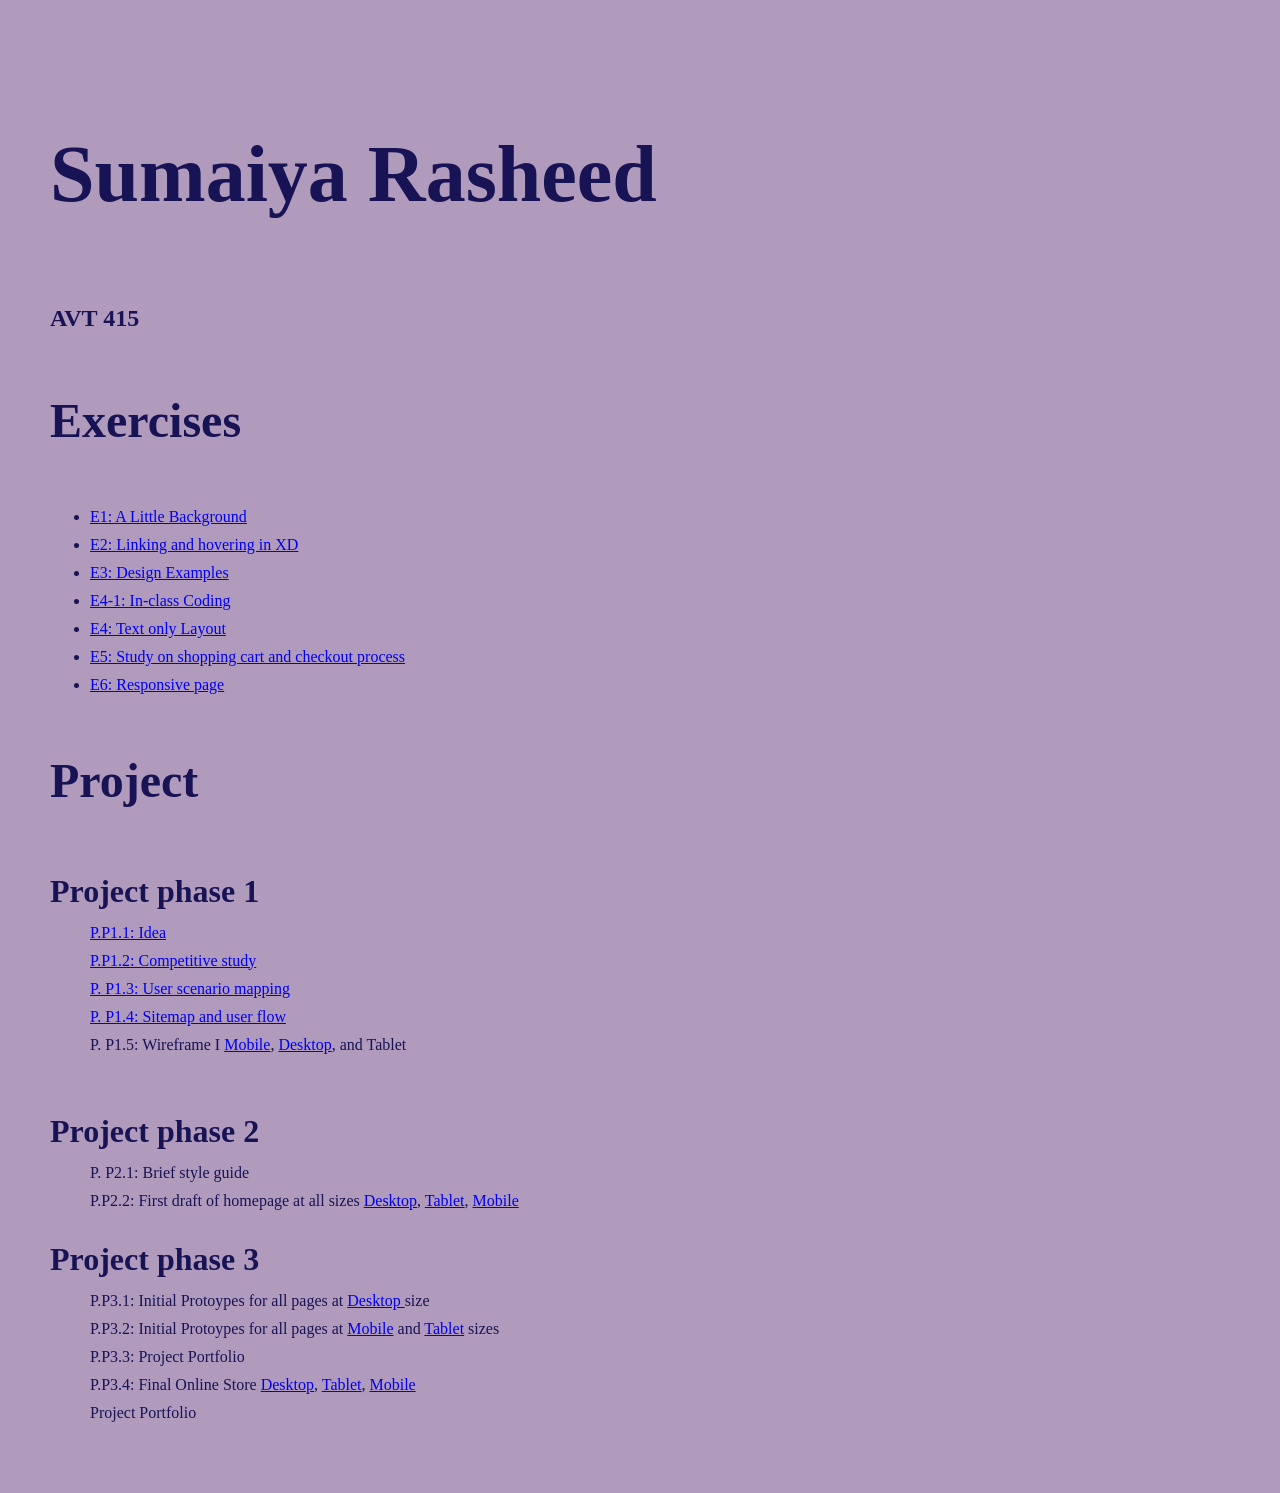
==== index.html @ 2734de24 "Add files via upload" ====
<!doctype html>
<html>
<head>
<meta charset="UTF-8">
<meta name="viewport" content="width=device-width, initial-scale=1.0">
<title>Course work of Sumaiya Rasheed</title>
<link rel="stylesheet" href="css/main.css">
</head>

<body>
<h1>Sumaiya Rasheed</h1>
	<h4>AVT 415</h4>
		<div class="column"><h2>Exercises</h2>
			<ul>
			<li><a href="https://www.figma.com/proto/SxTZbPqr4UMIvLpiRtdLYS/E1%3A-A-little-background?t=hX9mR5JKq9ofvq3g-1" target="_blank">E1: A Little Background</a></li> 
			<li><a href="https://www.figma.com/proto/SxTZbPqr4UMIvLpiRtdLYS/E1%3A-A-little-background?t=hX9mR5JKq9ofvq3g-1" target="_blank">E2: Linking and hovering in XD </a></li>
			<li><a href="https://www.figma.com/proto/jpfZCH3EzS0fYyeRN8XP50/E3%3A-Design-Examples?node-id=2-8&p=f&t=zOTcPVzpUDEDgO4E-0&scaling=contain&content-scaling=fixed&page-id=0%3A1" target="_blank">E3: Design Examples</a></li>
			<li><a href="ex/e4/E4-1- In-class Coding.html">E4-1: In-class Coding</a></li>
			<li><a href="ex/E4- Text only layout.html">E4: Text only Layout</a></li>
			<li><a href="https://www.figma.com/proto/RrvtR3Tm4kFkx5BiHc0UdK/E5%3A-Study-on-shopping-cart-and-checkout-process?node-id=1-2&p=f&t=Th0tTZTuwXaKFxNQ-1&scaling=scale-down&content-scaling=fixed&page-id=0%3A1" target="_blank">E5: Study on shopping cart and checkout process</a><br>
			  </li>
			<li><a href="for_students/index.html">E6: Responsive page</a>&nbsp;</li>
            </ul>
		</div>
		
<h2>Project</h2>
	
			<dl>
			<dt>Project phase 1</dt>
				
			<dd><a href="p_process/ideas.html" >P.P1.1: Idea</a></dd><dd>
			<a href="https://www.figma.com/proto/bF72ke6CYsKykys5XcTyxV/P.-P1.2%3A-Competitive-study?node-id=1-2&p=f&t=Z86DSOqtoH0KCL0Z-1&scaling=contain&content-scaling=fixed&page-id=0%3A1" target="_blank">
			P.P1.2: Competitive study</a></dd>
			<dd><a href="p_process/P. P1.3- User scenario mapping.html">P. P1.3: User scenario mapping</a></dd>
			<dd><a href="https://www.figma.com/proto/D4iFkZWWFhSL4TDz3UuvCN/P.-P1.4%3A-Sitemap-and-user-flow?node-id=1-5&p=f&t=sWCkD3aCrVR9KCwz-1&scaling=contain&content-scaling=fixed&page-id=0%3A1" target="new">P. P1.4: Sitemap and user flow</a></dd>
			<dd>P. P1.5: Wireframe I			  <a href="https://mymasonportal.gmu.edu/webapps/blackboard/content/listContent.jsp?course_id=_533736_1&content_id=_20500696_1#" data-ally-external-id="content:_20500698_1" data-ally-upload-type="RichContent" title="Alternative formats"><a href="https://www.figma.com/proto/JdW0GqUkBTnzb4Kgbnh2HC/P.-P1.5%3A-Wireframe-I?node-id=1-2&p=f&t=WvEDSI0px9ZPKk0a-1&scaling=scale-down&content-scaling=fixed&page-id=0%3A1" target="_blank">Mobile</a>, <a href="https://www.figma.com/proto/kjlUuf0ZVpfLITYPeYXgt7/P.-P1.5%3A-Wireframe-2?node-id=3-2&t=QiXEQPID3mO1zLTH-1&scaling=contain&content-scaling=fixed&page-id=0%3A1" target="_blank">Desktop</a>, and Tablet<br>
			<a href="https://www.figma.com/proto/D4iFkZWWFhSL4TDz3UuvCN/P.-P1.4%3A-Sitemap-and-user-flow?node-id=1-5&p=f&t=sWCkD3aCrVR9KCwz-1&scaling=contain&content-scaling=fixed&page-id=0%3A1" target="new"></a><a href="p_process/P. P1.3- User scenario mapping.html"><br>
			  </a></dd>
			
			</dl>
		
			<dl>
<dt>Project phase 2</dt>
			<dd>P. P2.1: Brief style guide
			</dd>
			<dd>P.P2.2: First draft of homepage at all sizes <a href="#">Desktop</a>, <a href="#"> Tablet</a>, <a href="#"> Mobile</a> </dd>
</dl>
			<dl>
				
<dt>Project phase 3</dt>
			<dd>P.P3.1: Initial Protoypes for all pages at <a href="#">Desktop </a>size </dd>
			<dd>P.P3.2: Initial Protoypes for all pages at <a href="#">Mobile</a> and <a href="#">Tablet</a> sizes</dd>
			<dd>P.P3.3: Project Portfolio</dd>
			<dd>P.P3.4: Final Online Store <a href="#">Desktop</a>, <a href="#"> Tablet</a>, <a href="#"> Mobile</a></dd>
			<dd>Project Portfolio</dd>
</body>
</html>
---- css/main.css ----
@charset "UTF-8";
/* CSS Document */
* {
  box-sizing: border-box;
}
html {font-size: 100%;} /*16px*/

body {
  background-color: #b09bbd;
  color: #181354;
  margin: 0;
  padding: 50px;
  line-height: 1.75;
}
h1 {

  font-size: 5em;
}

h2 {font-size: 3em;

}

h4 {font-size: 1.5em;
margin-top: 0;

}

dt {
	font-size: 2em;
	font-weight: bold;
}
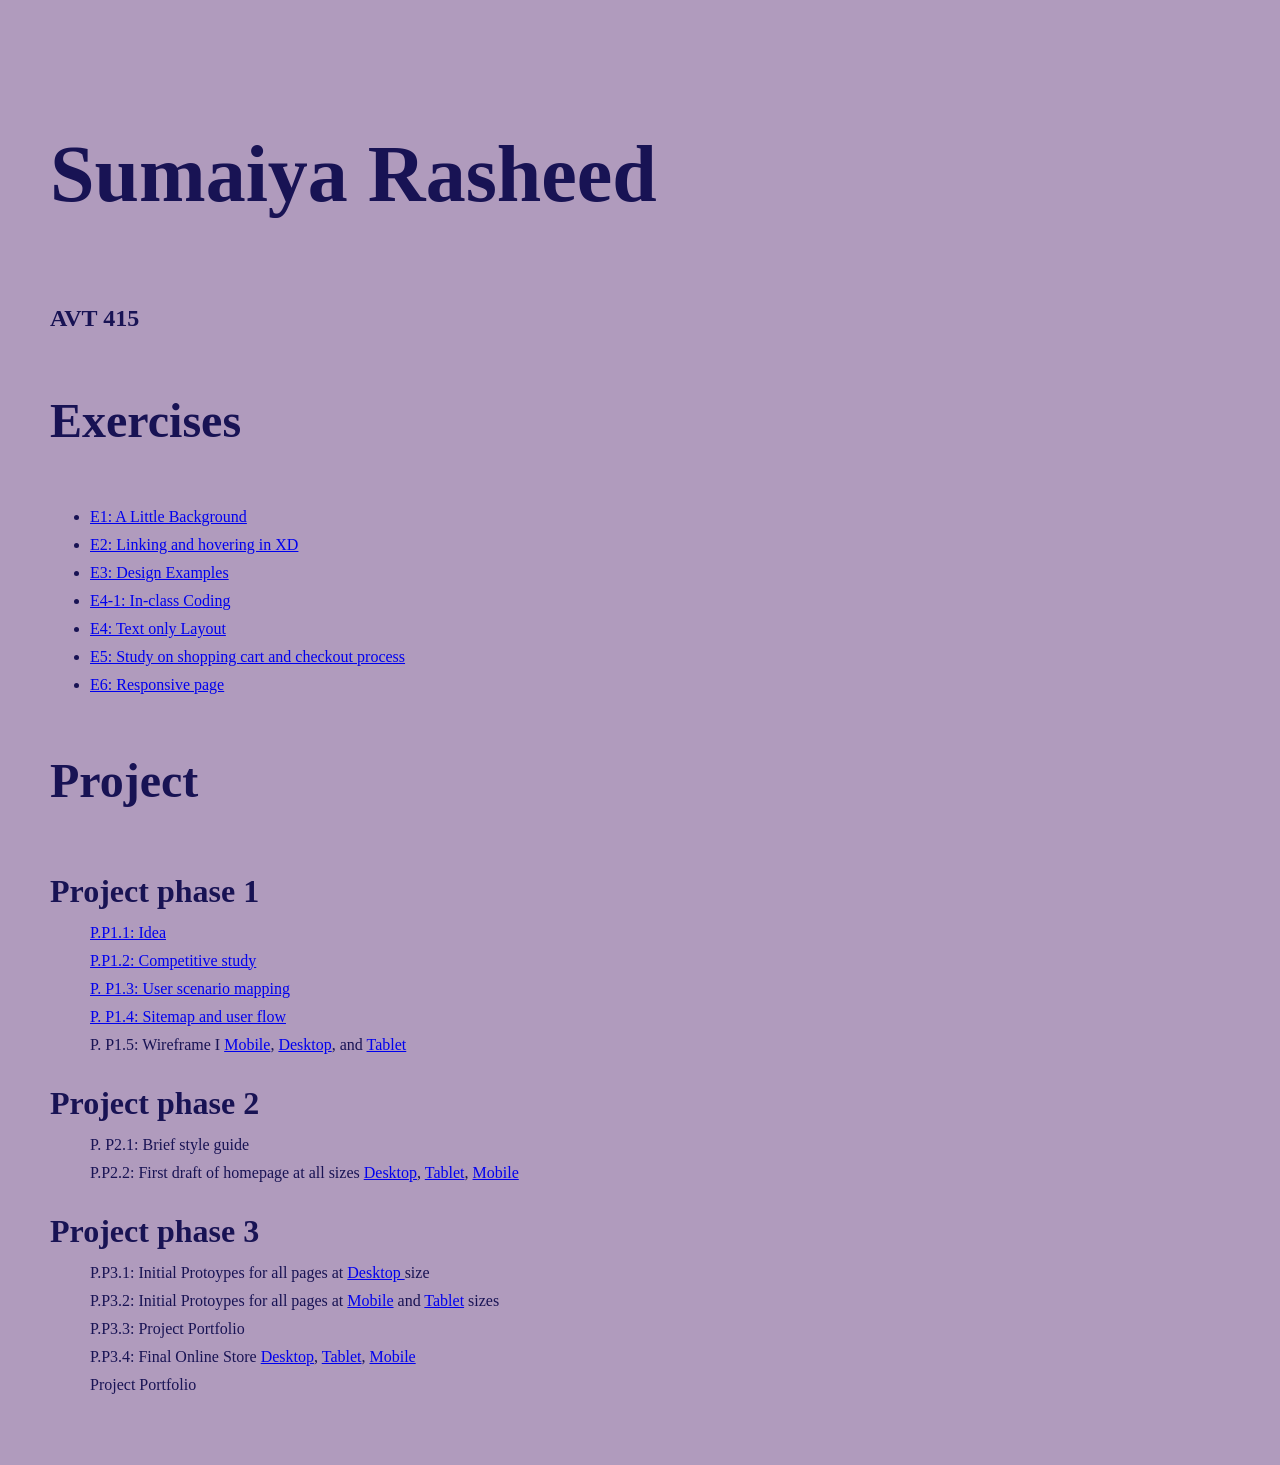
==== commit a4c4bcd0: "Add files via upload" ====
--- a/index.html
+++ b/index.html
@@ -33,8 +33,7 @@
 			P.P1.2: Competitive study</a></dd>
 			<dd><a href="p_process/P. P1.3- User scenario mapping.html">P. P1.3: User scenario mapping</a></dd>
 			<dd><a href="https://www.figma.com/proto/D4iFkZWWFhSL4TDz3UuvCN/P.-P1.4%3A-Sitemap-and-user-flow?node-id=1-5&p=f&t=sWCkD3aCrVR9KCwz-1&scaling=contain&content-scaling=fixed&page-id=0%3A1" target="new">P. P1.4: Sitemap and user flow</a></dd>
-			<dd>P. P1.5: Wireframe I			  <a href="https://mymasonportal.gmu.edu/webapps/blackboard/content/listContent.jsp?course_id=_533736_1&content_id=_20500696_1#" data-ally-external-id="content:_20500698_1" data-ally-upload-type="RichContent" title="Alternative formats"><a href="https://www.figma.com/proto/JdW0GqUkBTnzb4Kgbnh2HC/P.-P1.5%3A-Wireframe-I?node-id=1-2&p=f&t=WvEDSI0px9ZPKk0a-1&scaling=scale-down&content-scaling=fixed&page-id=0%3A1" target="_blank">Mobile</a>, <a href="https://www.figma.com/proto/kjlUuf0ZVpfLITYPeYXgt7/P.-P1.5%3A-Wireframe-2?node-id=3-2&t=QiXEQPID3mO1zLTH-1&scaling=contain&content-scaling=fixed&page-id=0%3A1" target="_blank">Desktop</a>, and Tablet<br>
-			<a href="https://www.figma.com/proto/D4iFkZWWFhSL4TDz3UuvCN/P.-P1.4%3A-Sitemap-and-user-flow?node-id=1-5&p=f&t=sWCkD3aCrVR9KCwz-1&scaling=contain&content-scaling=fixed&page-id=0%3A1" target="new"></a><a href="p_process/P. P1.3- User scenario mapping.html"><br>
+			<dd>P. P1.5: Wireframe I			  <a href="https://mymasonportal.gmu.edu/webapps/blackboard/content/listContent.jsp?course_id=_533736_1&content_id=_20500696_1#" data-ally-external-id="content:_20500698_1" data-ally-upload-type="RichContent" title="Alternative formats"><a href="https://www.figma.com/proto/JdW0GqUkBTnzb4Kgbnh2HC/P.-P1.5%3A-Wireframe-I?node-id=1-2&p=f&t=WvEDSI0px9ZPKk0a-1&scaling=scale-down&content-scaling=fixed&page-id=0%3A1" target="_blank">Mobile</a>, <a href="https://www.figma.com/proto/kjlUuf0ZVpfLITYPeYXgt7/P.-P1.5%3A-Wireframe-2?node-id=3-2&t=QiXEQPID3mO1zLTH-1&scaling=contain&content-scaling=fixed&page-id=0%3A1" target="_blank">Desktop</a>, and <a href="https://www.figma.com/proto/dayEoKnCAM4yelIjQ4cpHG/P.-P1.5%3A-Wireframe-3?node-id=2-5&p=f&t=SCGIk7IMk62nhYAo-1&scaling=scale-down&content-scaling=fixed&page-id=0%3A1" target="_blank">Tablet</a><br>
 			  </a></dd>
 			
 			</dl>
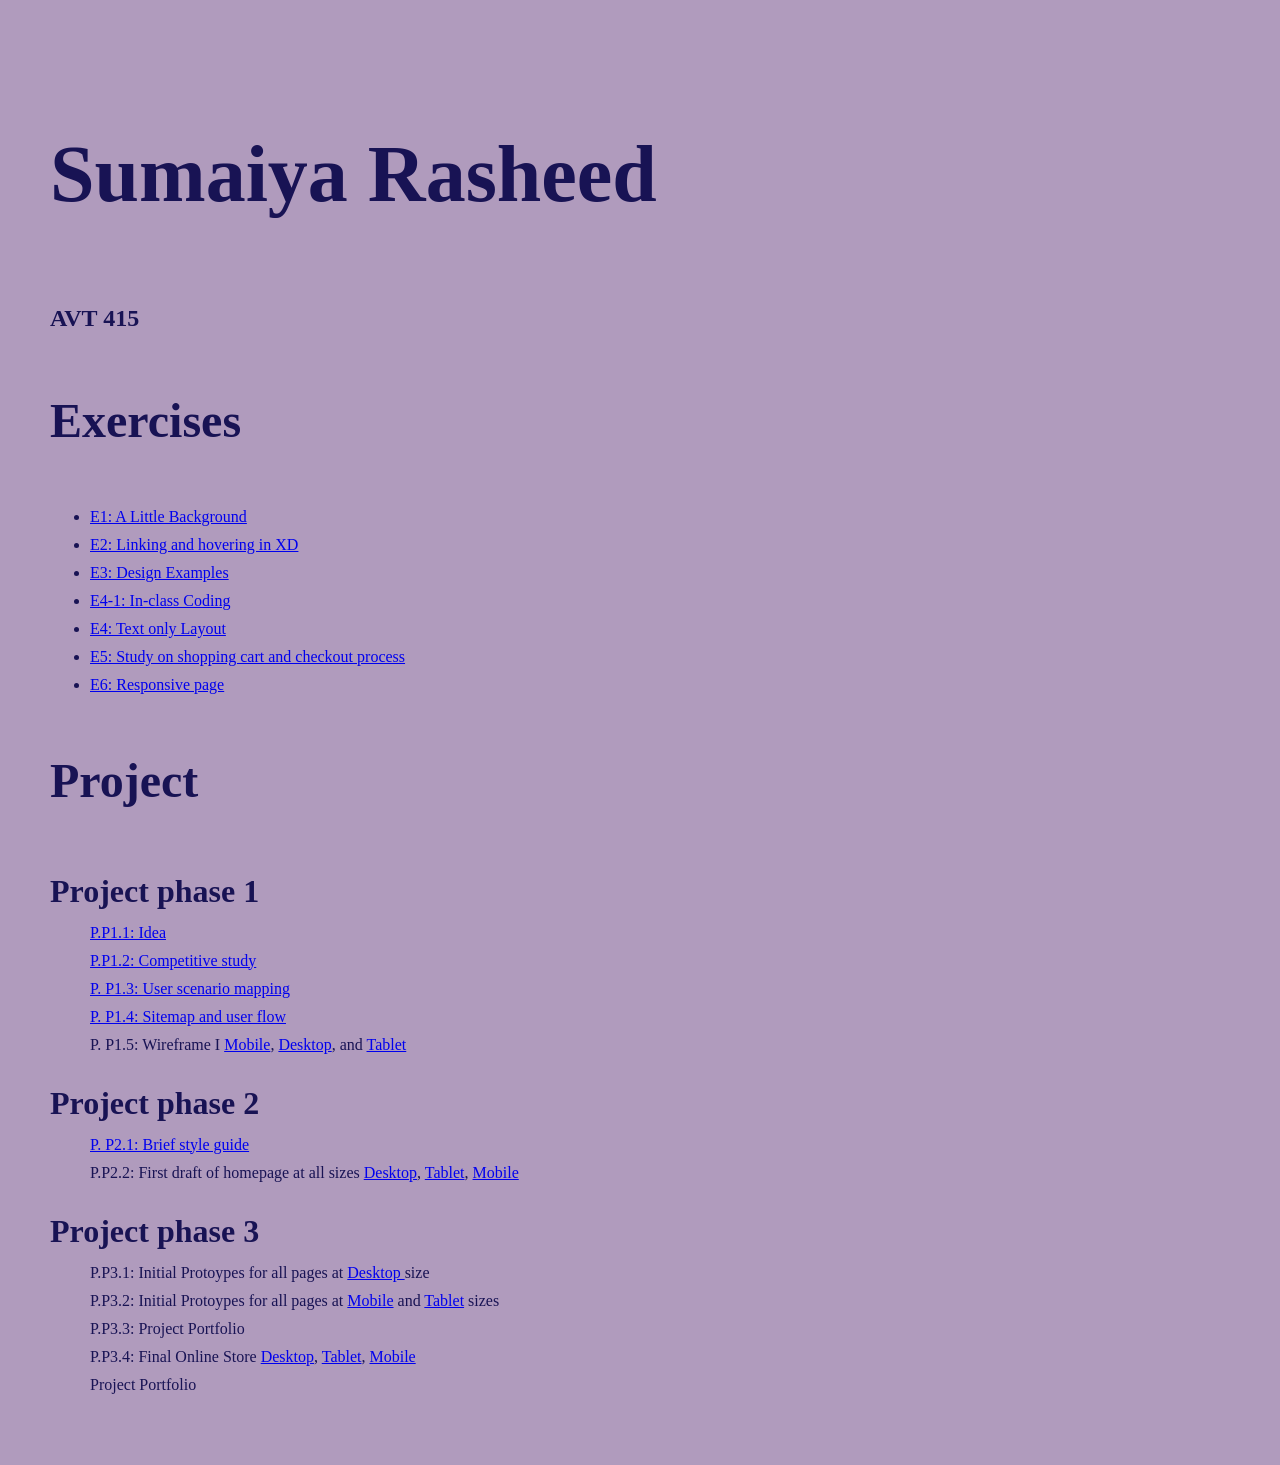
==== commit 14ebcfe8: "Add files via upload" ====
--- a/index.html
+++ b/index.html
@@ -40,7 +40,7 @@
 		
 			<dl>
 <dt>Project phase 2</dt>
-			<dd>P. P2.1: Brief style guide
+			<dd><a href="https://www.figma.com/proto/KgwjEukdU1KeWGuk9ZQqnj/P.-P2.1%3A-Brief-style-guide?node-id=2-4&p=f&t=VyFpapDYZKDJADCZ-1&scaling=contain&content-scaling=fixed&page-id=0%3A1" target="blank">P. P2.1: Brief style guide</a>
 			</dd>
 			<dd>P.P2.2: First draft of homepage at all sizes <a href="#">Desktop</a>, <a href="#"> Tablet</a>, <a href="#"> Mobile</a> </dd>
 </dl>
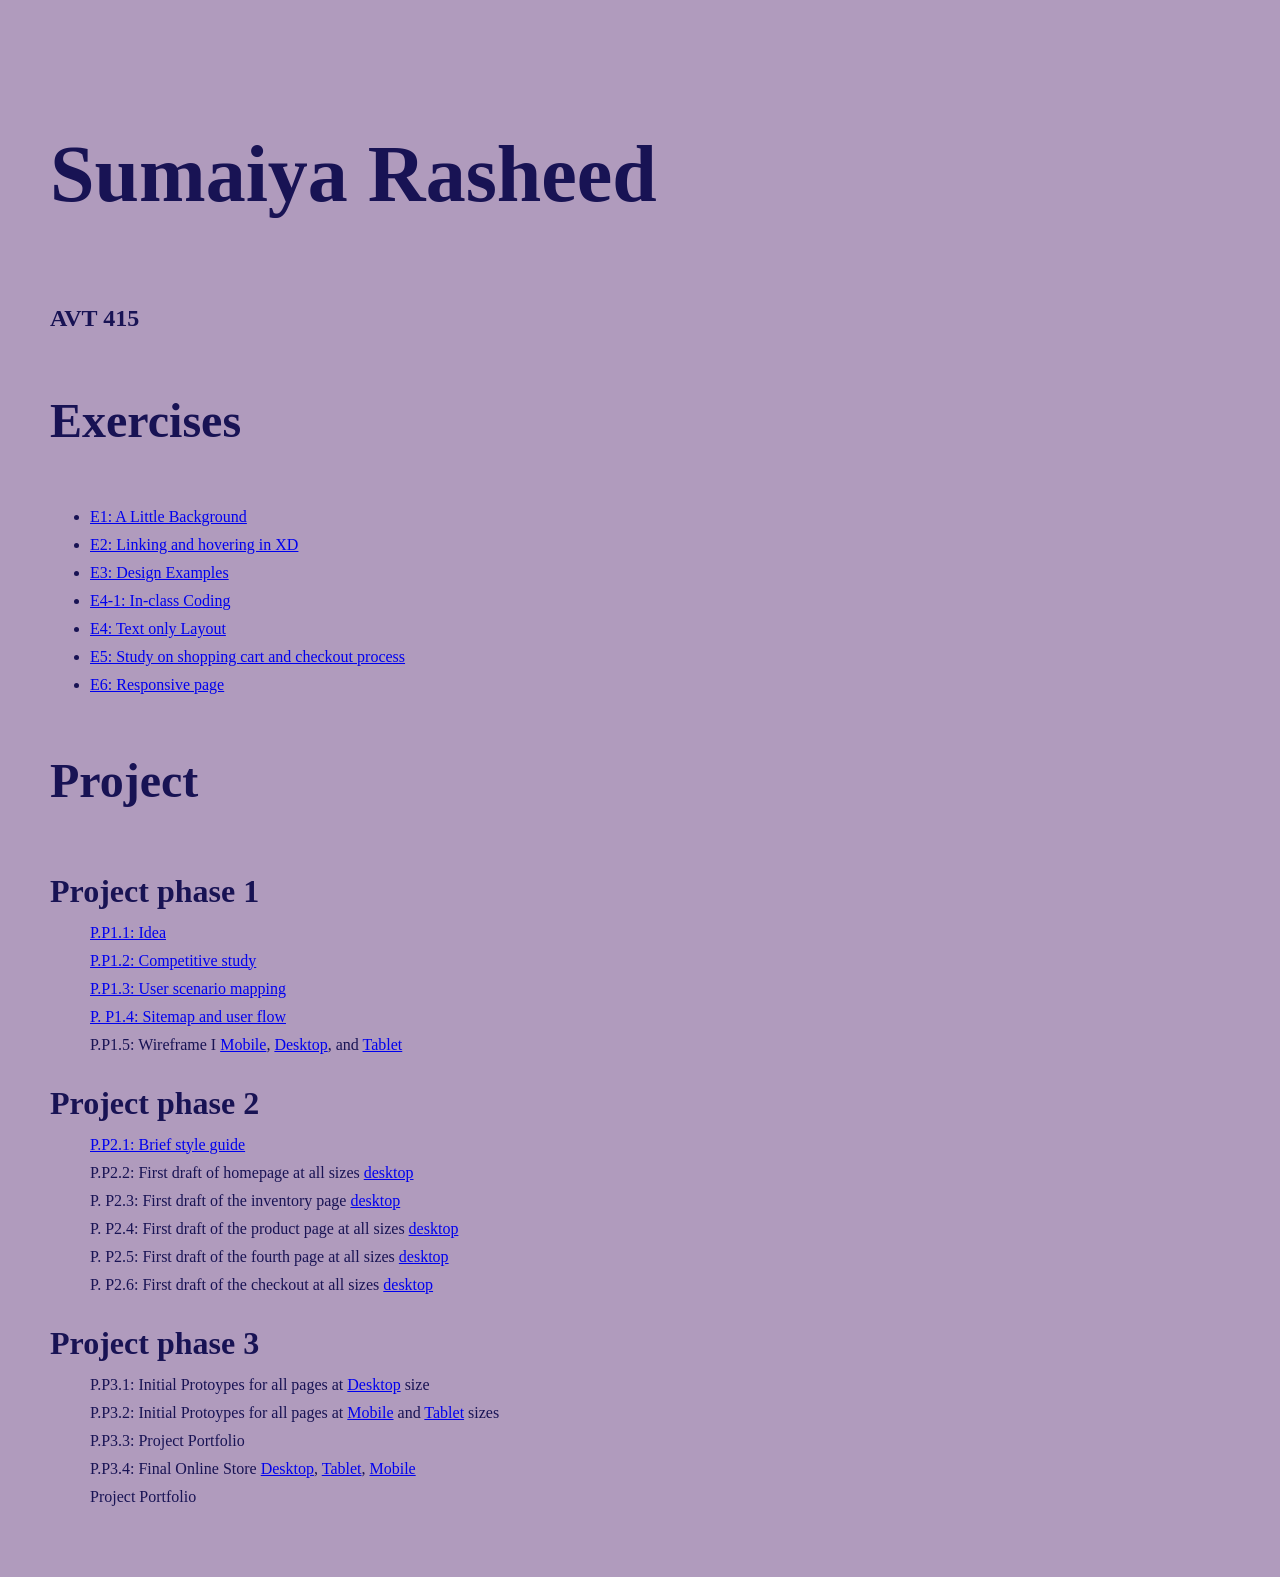
==== commit 02b03987: "Add files via upload" ====
--- a/index.html
+++ b/index.html
@@ -31,23 +31,27 @@
 			<dd><a href="p_process/ideas.html" >P.P1.1: Idea</a></dd><dd>
 			<a href="https://www.figma.com/proto/bF72ke6CYsKykys5XcTyxV/P.-P1.2%3A-Competitive-study?node-id=1-2&p=f&t=Z86DSOqtoH0KCL0Z-1&scaling=contain&content-scaling=fixed&page-id=0%3A1" target="_blank">
 			P.P1.2: Competitive study</a></dd>
-			<dd><a href="p_process/P. P1.3- User scenario mapping.html">P. P1.3: User scenario mapping</a></dd>
+			<dd><a href="p_process/P. P1.3- User scenario mapping.html">P.P1.3: User scenario mapping</a></dd>
 			<dd><a href="https://www.figma.com/proto/D4iFkZWWFhSL4TDz3UuvCN/P.-P1.4%3A-Sitemap-and-user-flow?node-id=1-5&p=f&t=sWCkD3aCrVR9KCwz-1&scaling=contain&content-scaling=fixed&page-id=0%3A1" target="new">P. P1.4: Sitemap and user flow</a></dd>
-			<dd>P. P1.5: Wireframe I			  <a href="https://mymasonportal.gmu.edu/webapps/blackboard/content/listContent.jsp?course_id=_533736_1&content_id=_20500696_1#" data-ally-external-id="content:_20500698_1" data-ally-upload-type="RichContent" title="Alternative formats"><a href="https://www.figma.com/proto/JdW0GqUkBTnzb4Kgbnh2HC/P.-P1.5%3A-Wireframe-I?node-id=1-2&p=f&t=WvEDSI0px9ZPKk0a-1&scaling=scale-down&content-scaling=fixed&page-id=0%3A1" target="_blank">Mobile</a>, <a href="https://www.figma.com/proto/kjlUuf0ZVpfLITYPeYXgt7/P.-P1.5%3A-Wireframe-2?node-id=3-2&t=QiXEQPID3mO1zLTH-1&scaling=contain&content-scaling=fixed&page-id=0%3A1" target="_blank">Desktop</a>, and <a href="https://www.figma.com/proto/dayEoKnCAM4yelIjQ4cpHG/P.-P1.5%3A-Wireframe-3?node-id=2-5&p=f&t=SCGIk7IMk62nhYAo-1&scaling=scale-down&content-scaling=fixed&page-id=0%3A1" target="_blank">Tablet</a><br>
+			<dd>P.P1.5: Wireframe I			  <a href="https://mymasonportal.gmu.edu/webapps/blackboard/content/listContent.jsp?course_id=_533736_1&content_id=_20500696_1#" data-ally-external-id="content:_20500698_1" data-ally-upload-type="RichContent" title="Alternative formats"><a href="https://www.figma.com/proto/JdW0GqUkBTnzb4Kgbnh2HC/P.-P1.5%3A-Wireframe-I?node-id=1-2&p=f&t=WvEDSI0px9ZPKk0a-1&scaling=scale-down&content-scaling=fixed&page-id=0%3A1" target="_blank">Mobile</a>, <a href="https://www.figma.com/proto/kjlUuf0ZVpfLITYPeYXgt7/P.-P1.5%3A-Wireframe-2?node-id=3-2&t=QiXEQPID3mO1zLTH-1&scaling=contain&content-scaling=fixed&page-id=0%3A1" target="_blank">Desktop</a>, and <a href="https://www.figma.com/proto/dayEoKnCAM4yelIjQ4cpHG/P.-P1.5%3A-Wireframe-3?node-id=2-5&p=f&t=SCGIk7IMk62nhYAo-1&scaling=scale-down&content-scaling=fixed&page-id=0%3A1" target="_blank">Tablet</a><br>
 			  </a></dd>
 			
 			</dl>
 		
 			<dl>
 <dt>Project phase 2</dt>
-			<dd><a href="https://www.figma.com/proto/KgwjEukdU1KeWGuk9ZQqnj/P.-P2.1%3A-Brief-style-guide?node-id=2-4&p=f&t=VyFpapDYZKDJADCZ-1&scaling=contain&content-scaling=fixed&page-id=0%3A1" target="blank">P. P2.1: Brief style guide</a>
+			<dd><a href="https://www.figma.com/proto/KgwjEukdU1KeWGuk9ZQqnj/P.-P2.1%3A-Brief-style-guide?node-id=2-4&p=f&t=VyFpapDYZKDJADCZ-1&scaling=contain&content-scaling=fixed&page-id=0%3A1" target="blank">P.P2.1: Brief style guide</a>
 			</dd>
-			<dd>P.P2.2: First draft of homepage at all sizes <a href="#">Desktop</a>, <a href="#"> Tablet</a>, <a href="#"> Mobile</a> </dd>
+			<dd>P.P2.2: First draft of homepage at all sizes <a href="https://www.figma.com/proto/BoJEUPIwLtRKWpWsY4fjqu/P.-P2.2--First-draft-of-homepage-desktop?node-id=1-32&p=f&t=DloKovOEpZcWVKfk-1&scaling=scale-down-width&content-scaling=fixed&page-id=0%3A1" target="_blank">desktop</a></dd>
+			<dd>P. P2.3: First draft of the inventory page <a href="https://www.figma.com/proto/cBZGGhNU2vbB04bcz0pDjJ/P.-P2.3--First-draft-of-the-inventory-pageP.-P2.3--First-draft-of-the-inventory-page-desktop?node-id=1-27&p=f&t=OmZSm7QIPdnU4beP-1&scaling=scale-down-width&content-scaling=fixed&page-id=0%3A1" target="_blank">desktop</a></dd>
+			<dd>P. P2.4: First draft of the product page at all sizes <a href="https://www.figma.com/proto/IVS6i1DEKrbYVhzLEt3MtP/P.-P2.4--First-draft-of-the-product-page-desktop?node-id=1-59&p=f&t=bsdb6GaY7kR61EMn-1&scaling=scale-down-width&content-scaling=fixed&page-id=0%3A1" target="_blank">desktop</a></dd>
+			<dd>P. P2.5: First draft of the fourth page at all sizes <a href="https://www.figma.com/proto/EibMdR552rak5BZ3a6xUbp/P.-P2.5--First-draft-of-the-fourth-page-desktop?node-id=1-29&p=f&t=l3PWVVG3QNpapxUM-1&scaling=scale-down-width&content-scaling=fixed&page-id=0%3A1" target="_blank">desktop</a></dd>
+			<dd>P. P2.6: First draft of the checkout at all sizes <a href="https://www.figma.com/proto/BVJmeXYQvbranG0cpEaJnU/P.-P2.6--First-draft-of-the-checkout-desktop?node-id=1-14&p=f&t=WZPty7T4J9BHpl5r-1&scaling=scale-down-width&content-scaling=fixed&page-id=0%3A1" target="_blank">desktop</a> </dd>
 </dl>
 			<dl>
 				
 <dt>Project phase 3</dt>
-			<dd>P.P3.1: Initial Protoypes for all pages at <a href="#">Desktop </a>size </dd>
+			<dd>P.P3.1: Initial Protoypes for all pages at <a href="https://www.figma.com/proto/ZhyNf8qyzjFXV93pKaUXHq/Desktop?node-id=1-2&t=6g0B50WEMurkooTB-1&scaling=scale-down-width&content-scaling=fixed&page-id=0%3A1&starting-point-node-id=54%3A201" target="_blank">Desktop</a> size </dd>
 			<dd>P.P3.2: Initial Protoypes for all pages at <a href="#">Mobile</a> and <a href="#">Tablet</a> sizes</dd>
 			<dd>P.P3.3: Project Portfolio</dd>
 			<dd>P.P3.4: Final Online Store <a href="#">Desktop</a>, <a href="#"> Tablet</a>, <a href="#"> Mobile</a></dd>
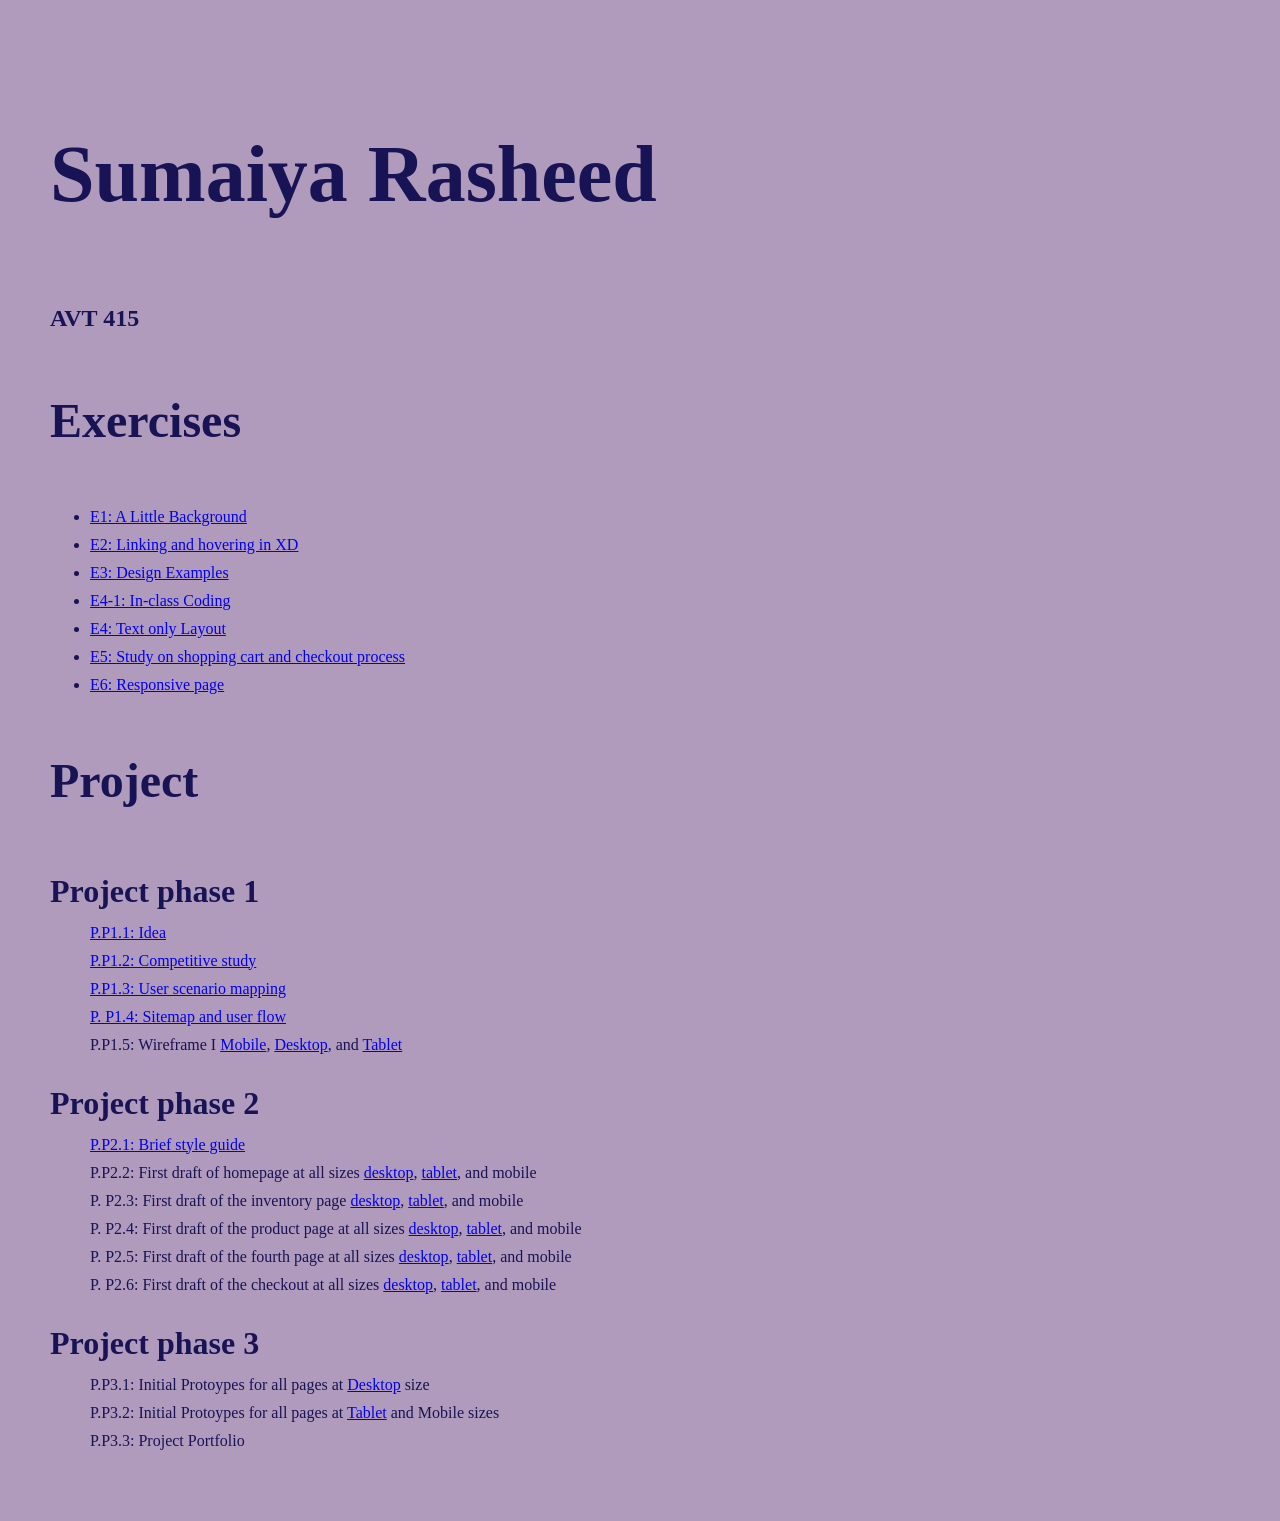
==== commit 590e2326: "Add files via upload" ====
--- a/index.html
+++ b/index.html
@@ -42,19 +42,18 @@
 <dt>Project phase 2</dt>
 			<dd><a href="https://www.figma.com/proto/KgwjEukdU1KeWGuk9ZQqnj/P.-P2.1%3A-Brief-style-guide?node-id=2-4&p=f&t=VyFpapDYZKDJADCZ-1&scaling=contain&content-scaling=fixed&page-id=0%3A1" target="blank">P.P2.1: Brief style guide</a>
 			</dd>
-			<dd>P.P2.2: First draft of homepage at all sizes <a href="https://www.figma.com/proto/BoJEUPIwLtRKWpWsY4fjqu/P.-P2.2--First-draft-of-homepage-desktop?node-id=1-32&p=f&t=DloKovOEpZcWVKfk-1&scaling=scale-down-width&content-scaling=fixed&page-id=0%3A1" target="_blank">desktop</a></dd>
-			<dd>P. P2.3: First draft of the inventory page <a href="https://www.figma.com/proto/cBZGGhNU2vbB04bcz0pDjJ/P.-P2.3--First-draft-of-the-inventory-pageP.-P2.3--First-draft-of-the-inventory-page-desktop?node-id=1-27&p=f&t=OmZSm7QIPdnU4beP-1&scaling=scale-down-width&content-scaling=fixed&page-id=0%3A1" target="_blank">desktop</a></dd>
-			<dd>P. P2.4: First draft of the product page at all sizes <a href="https://www.figma.com/proto/IVS6i1DEKrbYVhzLEt3MtP/P.-P2.4--First-draft-of-the-product-page-desktop?node-id=1-59&p=f&t=bsdb6GaY7kR61EMn-1&scaling=scale-down-width&content-scaling=fixed&page-id=0%3A1" target="_blank">desktop</a></dd>
-			<dd>P. P2.5: First draft of the fourth page at all sizes <a href="https://www.figma.com/proto/EibMdR552rak5BZ3a6xUbp/P.-P2.5--First-draft-of-the-fourth-page-desktop?node-id=1-29&p=f&t=l3PWVVG3QNpapxUM-1&scaling=scale-down-width&content-scaling=fixed&page-id=0%3A1" target="_blank">desktop</a></dd>
-			<dd>P. P2.6: First draft of the checkout at all sizes <a href="https://www.figma.com/proto/BVJmeXYQvbranG0cpEaJnU/P.-P2.6--First-draft-of-the-checkout-desktop?node-id=1-14&p=f&t=WZPty7T4J9BHpl5r-1&scaling=scale-down-width&content-scaling=fixed&page-id=0%3A1" target="_blank">desktop</a> </dd>
+			<dd>P.P2.2: First draft of homepage at all sizes <a href="https://www.figma.com/proto/BoJEUPIwLtRKWpWsY4fjqu/P.-P2.2--First-draft-of-homepage-desktop?node-id=1-32&p=f&t=DloKovOEpZcWVKfk-1&scaling=scale-down-width&content-scaling=fixed&page-id=0%3A1" target="_blank">desktop</a>, <a href="https://www.figma.com/proto/o0SuZn98YxN6geLSDb6EUS/P.P2.2--First-draft-of-homepage-tablet?node-id=1-32&p=f&t=zhk1m5MKzmn13tmP-1&scaling=min-zoom&content-scaling=fixed&page-id=0%3A1" target="_blank">tablet</a>, and mobile</dd>
+			<dd>P. P2.3: First draft of the inventory page <a href="https://www.figma.com/proto/cBZGGhNU2vbB04bcz0pDjJ/P.-P2.3--First-draft-of-the-inventory-pageP.-P2.3--First-draft-of-the-inventory-page-desktop?node-id=1-27&p=f&t=OmZSm7QIPdnU4beP-1&scaling=scale-down-width&content-scaling=fixed&page-id=0%3A1" target="_blank">desktop</a>, <a href="https://www.figma.com/proto/WPAKkCCYlQeVyoyh7iet1F/P.-P2.3--First-draft-of-the-inventory-page-tablet?node-id=1-22&p=f&t=pP7r8t1zpgO5nTwx-1&scaling=min-zoom&content-scaling=fixed&page-id=0%3A1" target="_blank">tablet</a>, and mobile</dd>
+			<dd>P. P2.4: First draft of the product page at all sizes <a href="https://www.figma.com/proto/IVS6i1DEKrbYVhzLEt3MtP/P.-P2.4--First-draft-of-the-product-page-desktop?node-id=1-59&p=f&t=bsdb6GaY7kR61EMn-1&scaling=scale-down-width&content-scaling=fixed&page-id=0%3A1" target="_blank">desktop</a>, <a href="https://www.figma.com/proto/b7Rvl4Dai7rcXmGiWgxAYO/P.-P2.4--First-draft-of-the-product-page-tablet?node-id=1-29&p=f&t=zLnw1euDS3metBOH-1&scaling=min-zoom&content-scaling=fixed&page-id=0%3A1" target="_blank">tablet</a>, and mobile</dd>
+			<dd>P. P2.5: First draft of the fourth page at all sizes <a href="https://www.figma.com/proto/EibMdR552rak5BZ3a6xUbp/P.-P2.5--First-draft-of-the-fourth-page-desktop?node-id=1-29&p=f&t=l3PWVVG3QNpapxUM-1&scaling=scale-down-width&content-scaling=fixed&page-id=0%3A1" target="_blank">desktop</a>, <a href="https://www.figma.com/proto/9erEXmFzs3zsIes5Y6QEYC/P.-P2.5--First-draft-of-the-fourth-page-tablet?node-id=1-22&p=f&t=fAqnBlgwNjMNvDAW-1&scaling=min-zoom&content-scaling=fixed&page-id=0%3A1" target="_blank">tablet</a>, and mobile</dd>
+			<dd>P. P2.6: First draft of the checkout at all sizes <a href="https://www.figma.com/proto/BVJmeXYQvbranG0cpEaJnU/P.-P2.6--First-draft-of-the-checkout-desktop?node-id=1-14&p=f&t=WZPty7T4J9BHpl5r-1&scaling=scale-down-width&content-scaling=fixed&page-id=0%3A1" target="_blank">desktop</a>, <a href="https://www.figma.com/proto/ayyUiksRvaeOyHDhNlmNlY/P.-P2.6--First-draft-of-the-checkout-tablet?node-id=1-7&p=f&t=vPguwJzDh92vIgoh-1&scaling=min-zoom&content-scaling=fixed&page-id=0%3A1" target="_blank">tablet</a>, and mobile</dd>
 </dl>
 			<dl>
 				
 <dt>Project phase 3</dt>
 			<dd>P.P3.1: Initial Protoypes for all pages at <a href="https://www.figma.com/proto/ZhyNf8qyzjFXV93pKaUXHq/Desktop?node-id=1-2&t=6g0B50WEMurkooTB-1&scaling=scale-down-width&content-scaling=fixed&page-id=0%3A1&starting-point-node-id=54%3A201" target="_blank">Desktop</a> size </dd>
-			<dd>P.P3.2: Initial Protoypes for all pages at <a href="#">Mobile</a> and <a href="#">Tablet</a> sizes</dd>
+			<dd>P.P3.2: Initial Protoypes for all pages at <a href="https://www.figma.com/proto/WeOTtQClgMci2XHh1dj55P/Tablet?node-id=1-2&p=f&t=2JmWK1PdyhcgXDu8-1&scaling=min-zoom&content-scaling=fixed&page-id=0%3A1" target="_blank">Tablet</a> and Mobile sizes</dd>
 			<dd>P.P3.3: Project Portfolio</dd>
-			<dd>P.P3.4: Final Online Store <a href="#">Desktop</a>, <a href="#"> Tablet</a>, <a href="#"> Mobile</a></dd>
-			<dd>Project Portfolio</dd>
+			
 </body>
 </html>
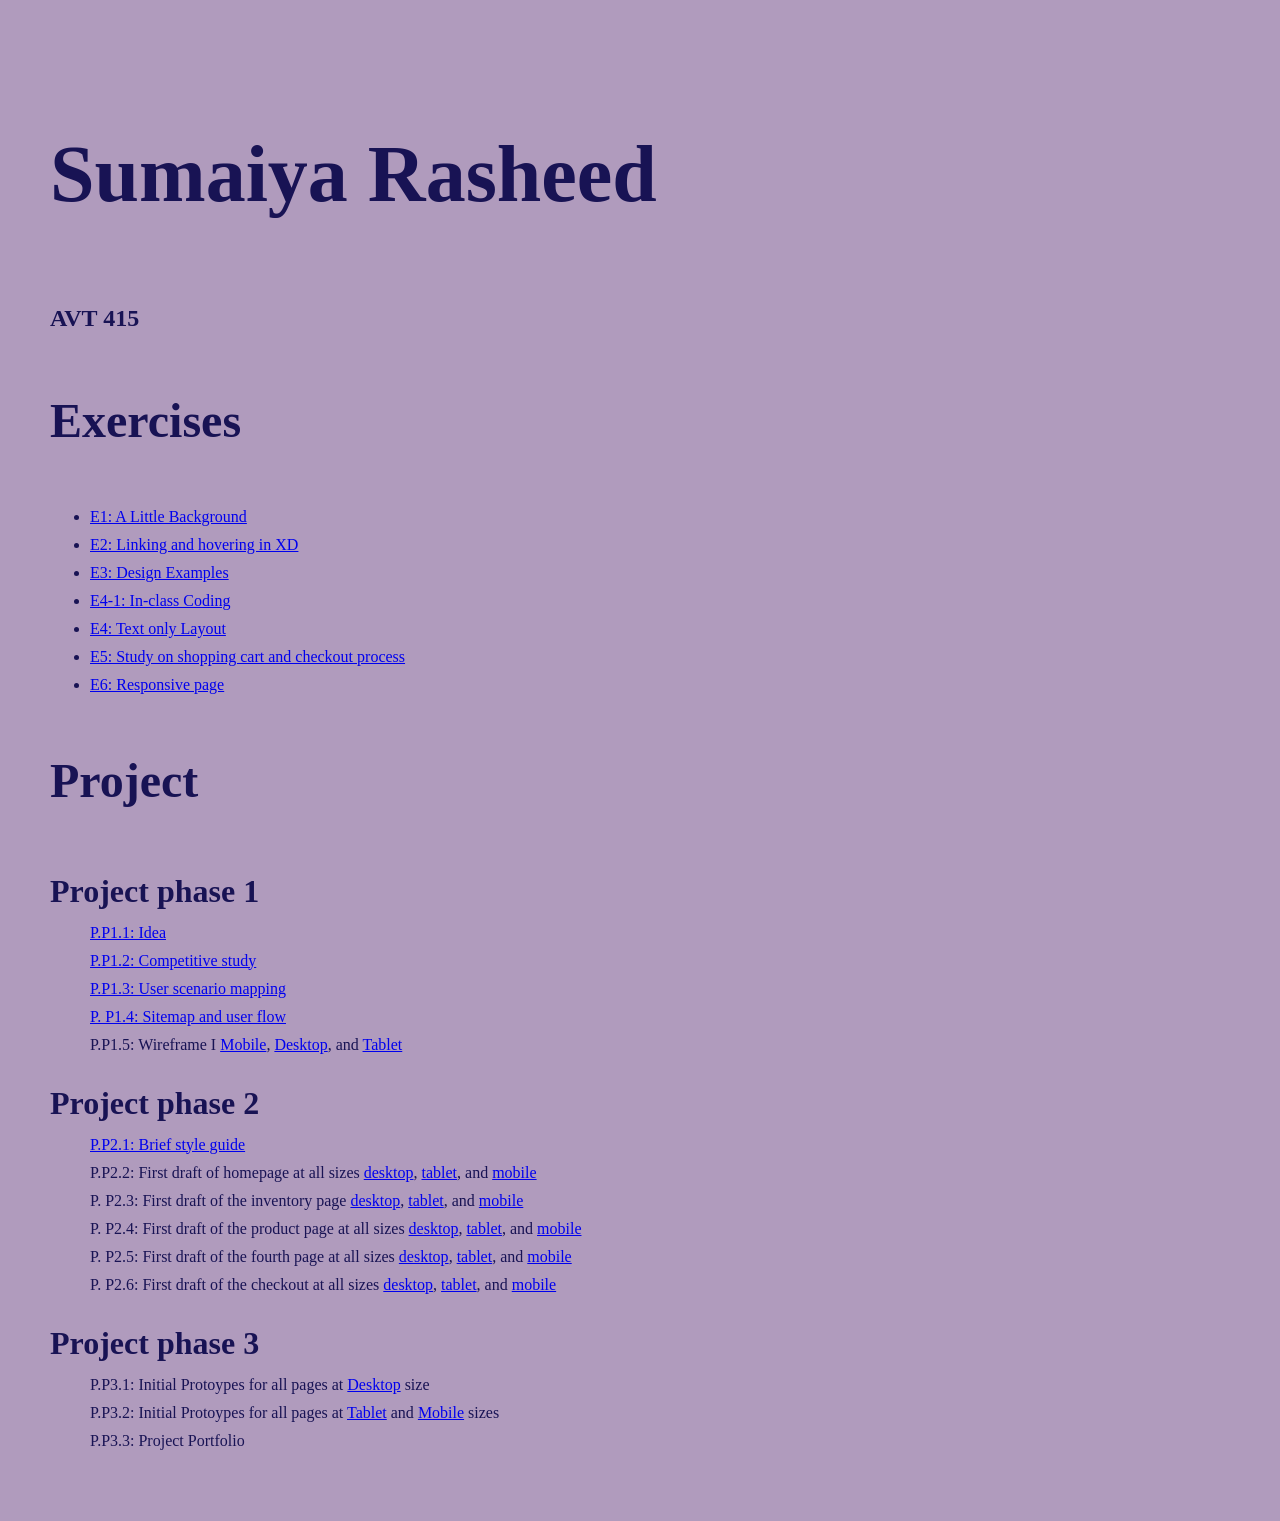
==== commit dabda717: "Add files via upload" ====
--- a/index.html
+++ b/index.html
@@ -42,17 +42,17 @@
 <dt>Project phase 2</dt>
 			<dd><a href="https://www.figma.com/proto/KgwjEukdU1KeWGuk9ZQqnj/P.-P2.1%3A-Brief-style-guide?node-id=2-4&p=f&t=VyFpapDYZKDJADCZ-1&scaling=contain&content-scaling=fixed&page-id=0%3A1" target="blank">P.P2.1: Brief style guide</a>
 			</dd>
-			<dd>P.P2.2: First draft of homepage at all sizes <a href="https://www.figma.com/proto/BoJEUPIwLtRKWpWsY4fjqu/P.-P2.2--First-draft-of-homepage-desktop?node-id=1-32&p=f&t=DloKovOEpZcWVKfk-1&scaling=scale-down-width&content-scaling=fixed&page-id=0%3A1" target="_blank">desktop</a>, <a href="https://www.figma.com/proto/o0SuZn98YxN6geLSDb6EUS/P.P2.2--First-draft-of-homepage-tablet?node-id=1-32&p=f&t=zhk1m5MKzmn13tmP-1&scaling=min-zoom&content-scaling=fixed&page-id=0%3A1" target="_blank">tablet</a>, and mobile</dd>
-			<dd>P. P2.3: First draft of the inventory page <a href="https://www.figma.com/proto/cBZGGhNU2vbB04bcz0pDjJ/P.-P2.3--First-draft-of-the-inventory-pageP.-P2.3--First-draft-of-the-inventory-page-desktop?node-id=1-27&p=f&t=OmZSm7QIPdnU4beP-1&scaling=scale-down-width&content-scaling=fixed&page-id=0%3A1" target="_blank">desktop</a>, <a href="https://www.figma.com/proto/WPAKkCCYlQeVyoyh7iet1F/P.-P2.3--First-draft-of-the-inventory-page-tablet?node-id=1-22&p=f&t=pP7r8t1zpgO5nTwx-1&scaling=min-zoom&content-scaling=fixed&page-id=0%3A1" target="_blank">tablet</a>, and mobile</dd>
-			<dd>P. P2.4: First draft of the product page at all sizes <a href="https://www.figma.com/proto/IVS6i1DEKrbYVhzLEt3MtP/P.-P2.4--First-draft-of-the-product-page-desktop?node-id=1-59&p=f&t=bsdb6GaY7kR61EMn-1&scaling=scale-down-width&content-scaling=fixed&page-id=0%3A1" target="_blank">desktop</a>, <a href="https://www.figma.com/proto/b7Rvl4Dai7rcXmGiWgxAYO/P.-P2.4--First-draft-of-the-product-page-tablet?node-id=1-29&p=f&t=zLnw1euDS3metBOH-1&scaling=min-zoom&content-scaling=fixed&page-id=0%3A1" target="_blank">tablet</a>, and mobile</dd>
-			<dd>P. P2.5: First draft of the fourth page at all sizes <a href="https://www.figma.com/proto/EibMdR552rak5BZ3a6xUbp/P.-P2.5--First-draft-of-the-fourth-page-desktop?node-id=1-29&p=f&t=l3PWVVG3QNpapxUM-1&scaling=scale-down-width&content-scaling=fixed&page-id=0%3A1" target="_blank">desktop</a>, <a href="https://www.figma.com/proto/9erEXmFzs3zsIes5Y6QEYC/P.-P2.5--First-draft-of-the-fourth-page-tablet?node-id=1-22&p=f&t=fAqnBlgwNjMNvDAW-1&scaling=min-zoom&content-scaling=fixed&page-id=0%3A1" target="_blank">tablet</a>, and mobile</dd>
-			<dd>P. P2.6: First draft of the checkout at all sizes <a href="https://www.figma.com/proto/BVJmeXYQvbranG0cpEaJnU/P.-P2.6--First-draft-of-the-checkout-desktop?node-id=1-14&p=f&t=WZPty7T4J9BHpl5r-1&scaling=scale-down-width&content-scaling=fixed&page-id=0%3A1" target="_blank">desktop</a>, <a href="https://www.figma.com/proto/ayyUiksRvaeOyHDhNlmNlY/P.-P2.6--First-draft-of-the-checkout-tablet?node-id=1-7&p=f&t=vPguwJzDh92vIgoh-1&scaling=min-zoom&content-scaling=fixed&page-id=0%3A1" target="_blank">tablet</a>, and mobile</dd>
+			<dd>P.P2.2: First draft of homepage at all sizes <a href="https://www.figma.com/proto/BoJEUPIwLtRKWpWsY4fjqu/P.-P2.2--First-draft-of-homepage-desktop?node-id=1-32&p=f&t=DloKovOEpZcWVKfk-1&scaling=scale-down-width&content-scaling=fixed&page-id=0%3A1" target="_blank">desktop</a>, <a href="https://www.figma.com/proto/o0SuZn98YxN6geLSDb6EUS/P.P2.2--First-draft-of-homepage-tablet?node-id=1-32&p=f&t=zhk1m5MKzmn13tmP-1&scaling=min-zoom&content-scaling=fixed&page-id=0%3A1" target="_blank">tablet</a>, and <a href="https://www.figma.com/proto/yr9em6SauLMMO3Lyg6KmTl/P.P2.2--First-draft-of-homepage-mobile?node-id=1-2&p=f&t=uVoC0qBb65dIfTfZ-1&scaling=min-zoom&content-scaling=fixed&page-id=0%3A1" target="_blank">mobile</a></dd>
+			<dd>P. P2.3: First draft of the inventory page <a href="https://www.figma.com/proto/cBZGGhNU2vbB04bcz0pDjJ/P.-P2.3--First-draft-of-the-inventory-pageP.-P2.3--First-draft-of-the-inventory-page-desktop?node-id=1-27&p=f&t=OmZSm7QIPdnU4beP-1&scaling=scale-down-width&content-scaling=fixed&page-id=0%3A1" target="_blank">desktop</a>, <a href="https://www.figma.com/proto/WPAKkCCYlQeVyoyh7iet1F/P.-P2.3--First-draft-of-the-inventory-page-tablet?node-id=1-22&p=f&t=pP7r8t1zpgO5nTwx-1&scaling=min-zoom&content-scaling=fixed&page-id=0%3A1" target="_blank">tablet</a>, and <a href="https://www.figma.com/proto/MkxjO5o2REsIMC0Vlbptez/P.-P2.3--First-draft-of-the-inventory-page-mobile?node-id=1-17&t=6HO8UlzvwKdUWngq-1&scaling=min-zoom&content-scaling=fixed&page-id=0%3A1" target="_blank">mobile</a></dd>
+			<dd>P. P2.4: First draft of the product page at all sizes <a href="https://www.figma.com/proto/IVS6i1DEKrbYVhzLEt3MtP/P.-P2.4--First-draft-of-the-product-page-desktop?node-id=1-59&p=f&t=bsdb6GaY7kR61EMn-1&scaling=scale-down-width&content-scaling=fixed&page-id=0%3A1" target="_blank">desktop</a>, <a href="https://www.figma.com/proto/b7Rvl4Dai7rcXmGiWgxAYO/P.-P2.4--First-draft-of-the-product-page-tablet?node-id=1-29&p=f&t=zLnw1euDS3metBOH-1&scaling=min-zoom&content-scaling=fixed&page-id=0%3A1" target="_blank">tablet</a>, and <a href="https://www.figma.com/proto/ggqgvGdNEH6AC3ZkzJdFwG/P.-P2.4--First-draft-of-the-product-page-mobile?node-id=1-9&t=MiOmbVxXaapnELmn-1&scaling=min-zoom&content-scaling=fixed&page-id=0%3A1" target="_blank">mobile</a></dd>
+			<dd>P. P2.5: First draft of the fourth page at all sizes <a href="https://www.figma.com/proto/EibMdR552rak5BZ3a6xUbp/P.-P2.5--First-draft-of-the-fourth-page-desktop?node-id=1-29&p=f&t=l3PWVVG3QNpapxUM-1&scaling=scale-down-width&content-scaling=fixed&page-id=0%3A1" target="_blank">desktop</a>, <a href="https://www.figma.com/proto/9erEXmFzs3zsIes5Y6QEYC/P.-P2.5--First-draft-of-the-fourth-page-tablet?node-id=1-22&p=f&t=fAqnBlgwNjMNvDAW-1&scaling=min-zoom&content-scaling=fixed&page-id=0%3A1" target="_blank">tablet</a>, and <a href="https://www.figma.com/proto/dxSyVvnf0fA5hYlL2HCMZe/P.-P2.5--First-draft-of-the-fourth-page-mobile?node-id=1-2&t=soPBGHTlmH3gE0va-1&scaling=min-zoom&content-scaling=fixed&page-id=0%3A1" target="_blank">mobile</a></dd>
+			<dd>P. P2.6: First draft of the checkout at all sizes <a href="https://www.figma.com/proto/BVJmeXYQvbranG0cpEaJnU/P.-P2.6--First-draft-of-the-checkout-desktop?node-id=1-14&p=f&t=WZPty7T4J9BHpl5r-1&scaling=scale-down-width&content-scaling=fixed&page-id=0%3A1" target="_blank">desktop</a>, <a href="https://www.figma.com/proto/ayyUiksRvaeOyHDhNlmNlY/P.-P2.6--First-draft-of-the-checkout-tablet?node-id=1-7&p=f&t=vPguwJzDh92vIgoh-1&scaling=min-zoom&content-scaling=fixed&page-id=0%3A1" target="_blank">tablet</a>, and <a href="https://www.figma.com/proto/IWbWllrOejjas8Kqb96uhX/P.-P2.6--First-draft-of-the-checkout-mobile?node-id=1-7&p=f&t=PM3ZxWCWOUnvRoP9-1&scaling=min-zoom&content-scaling=fixed&page-id=0%3A1" target="_blank">mobile</a></dd>
 </dl>
 			<dl>
 				
 <dt>Project phase 3</dt>
 			<dd>P.P3.1: Initial Protoypes for all pages at <a href="https://www.figma.com/proto/ZhyNf8qyzjFXV93pKaUXHq/Desktop?node-id=1-2&t=6g0B50WEMurkooTB-1&scaling=scale-down-width&content-scaling=fixed&page-id=0%3A1&starting-point-node-id=54%3A201" target="_blank">Desktop</a> size </dd>
-			<dd>P.P3.2: Initial Protoypes for all pages at <a href="https://www.figma.com/proto/WeOTtQClgMci2XHh1dj55P/Tablet?node-id=1-2&p=f&t=2JmWK1PdyhcgXDu8-1&scaling=min-zoom&content-scaling=fixed&page-id=0%3A1" target="_blank">Tablet</a> and Mobile sizes</dd>
+			<dd>P.P3.2: Initial Protoypes for all pages at <a href="https://www.figma.com/proto/WeOTtQClgMci2XHh1dj55P/Tablet?node-id=1-2&p=f&t=2JmWK1PdyhcgXDu8-1&scaling=min-zoom&content-scaling=fixed&page-id=0%3A1" target="_blank">Tablet</a> and <a href="https://www.figma.com/proto/BFK4BeoUnI0VKrntXQ1Z1B/Mobile?node-id=1-2&p=f&t=9qvmJYCzElhSfa5U-1&scaling=min-zoom&content-scaling=fixed&page-id=0%3A1" target="_blank">Mobile</a> sizes</dd>
 			<dd>P.P3.3: Project Portfolio</dd>
 			
 </body>
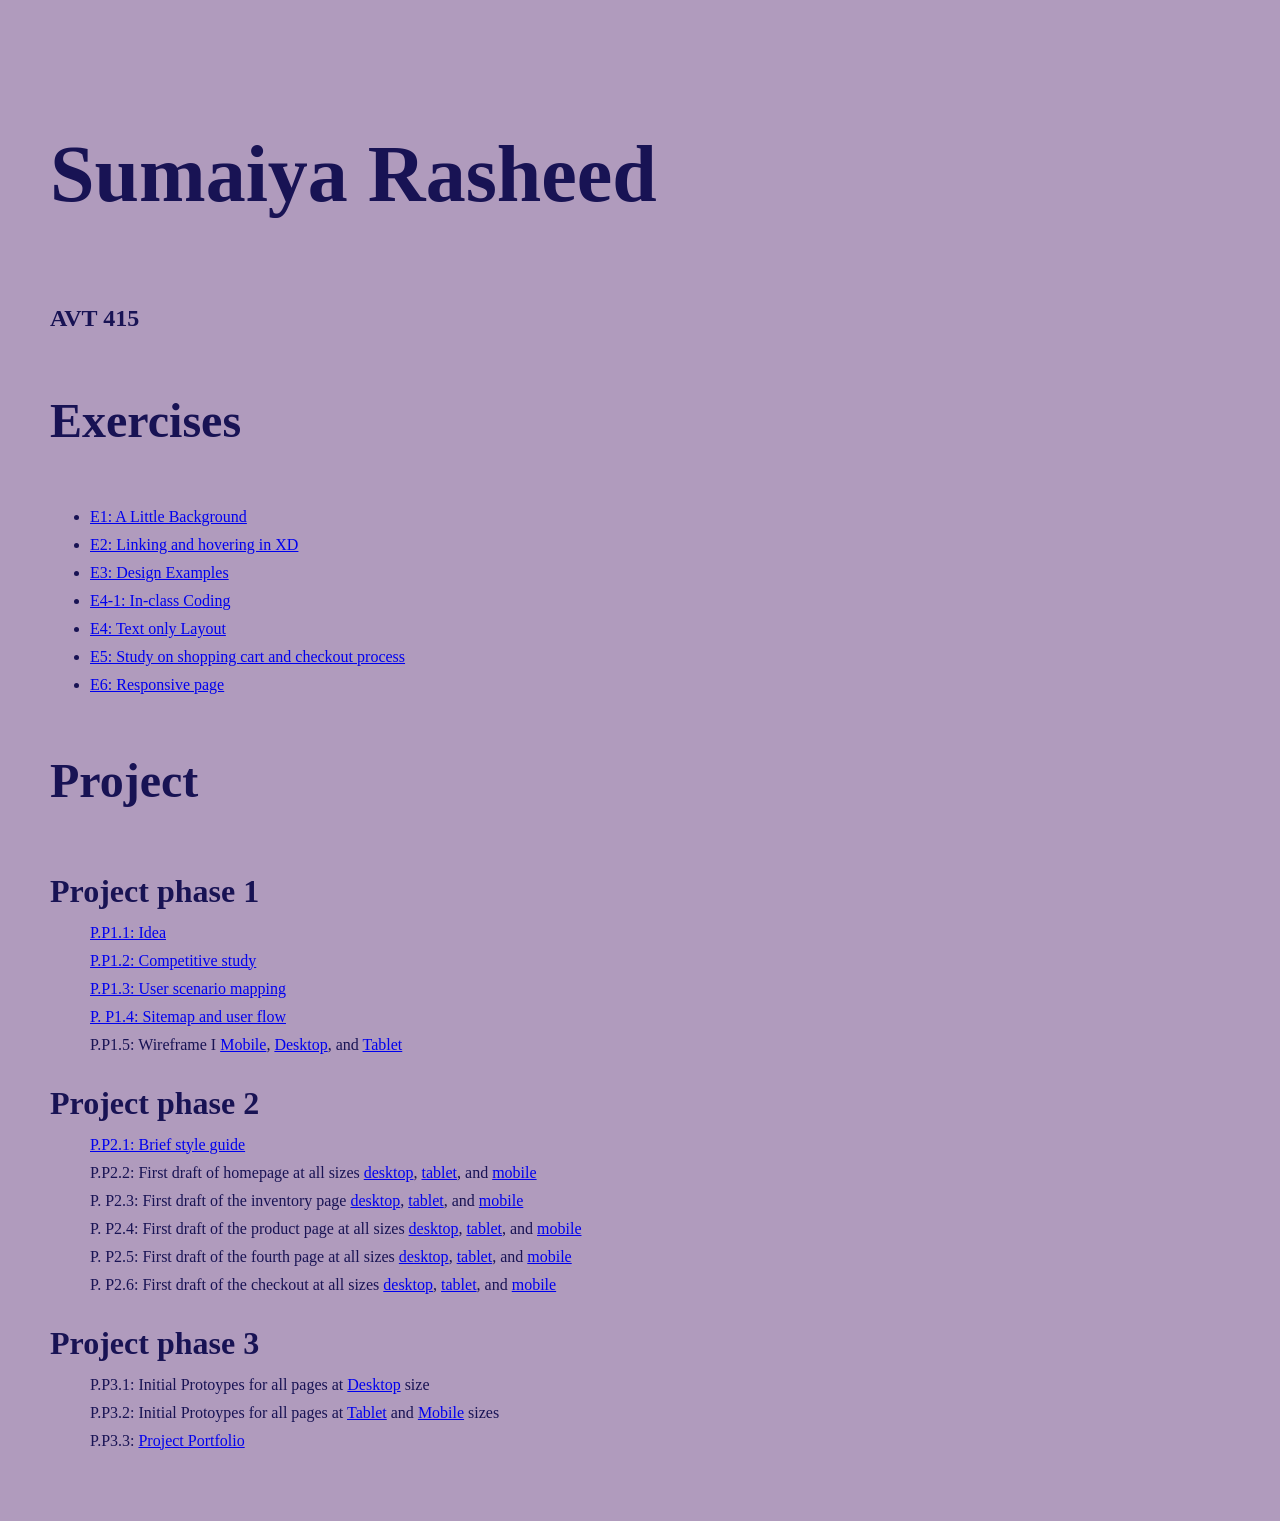
==== commit 65fdc635: "Add files via upload" ====
--- a/index.html
+++ b/index.html
@@ -53,7 +53,7 @@
 <dt>Project phase 3</dt>
 			<dd>P.P3.1: Initial Protoypes for all pages at <a href="https://www.figma.com/proto/ZhyNf8qyzjFXV93pKaUXHq/Desktop?node-id=1-2&t=6g0B50WEMurkooTB-1&scaling=scale-down-width&content-scaling=fixed&page-id=0%3A1&starting-point-node-id=54%3A201" target="_blank">Desktop</a> size </dd>
 			<dd>P.P3.2: Initial Protoypes for all pages at <a href="https://www.figma.com/proto/WeOTtQClgMci2XHh1dj55P/Tablet?node-id=1-2&p=f&t=2JmWK1PdyhcgXDu8-1&scaling=min-zoom&content-scaling=fixed&page-id=0%3A1" target="_blank">Tablet</a> and <a href="https://www.figma.com/proto/BFK4BeoUnI0VKrntXQ1Z1B/Mobile?node-id=1-2&p=f&t=9qvmJYCzElhSfa5U-1&scaling=min-zoom&content-scaling=fixed&page-id=0%3A1" target="_blank">Mobile</a> sizes</dd>
-			<dd>P.P3.3: Project Portfolio</dd>
+			<dd>P.P3.3: <a href="https://www.figma.com/proto/WbmWFaYqRRMqKvluIW0kBk/Project-Portfolio?node-id=1-2&p=f&t=RpKs0akmby1ercJh-1&scaling=contain&content-scaling=fixed&page-id=0%3A1" target="_blank">Project Portfolio</a></dd>
 			
 </body>
 </html>
